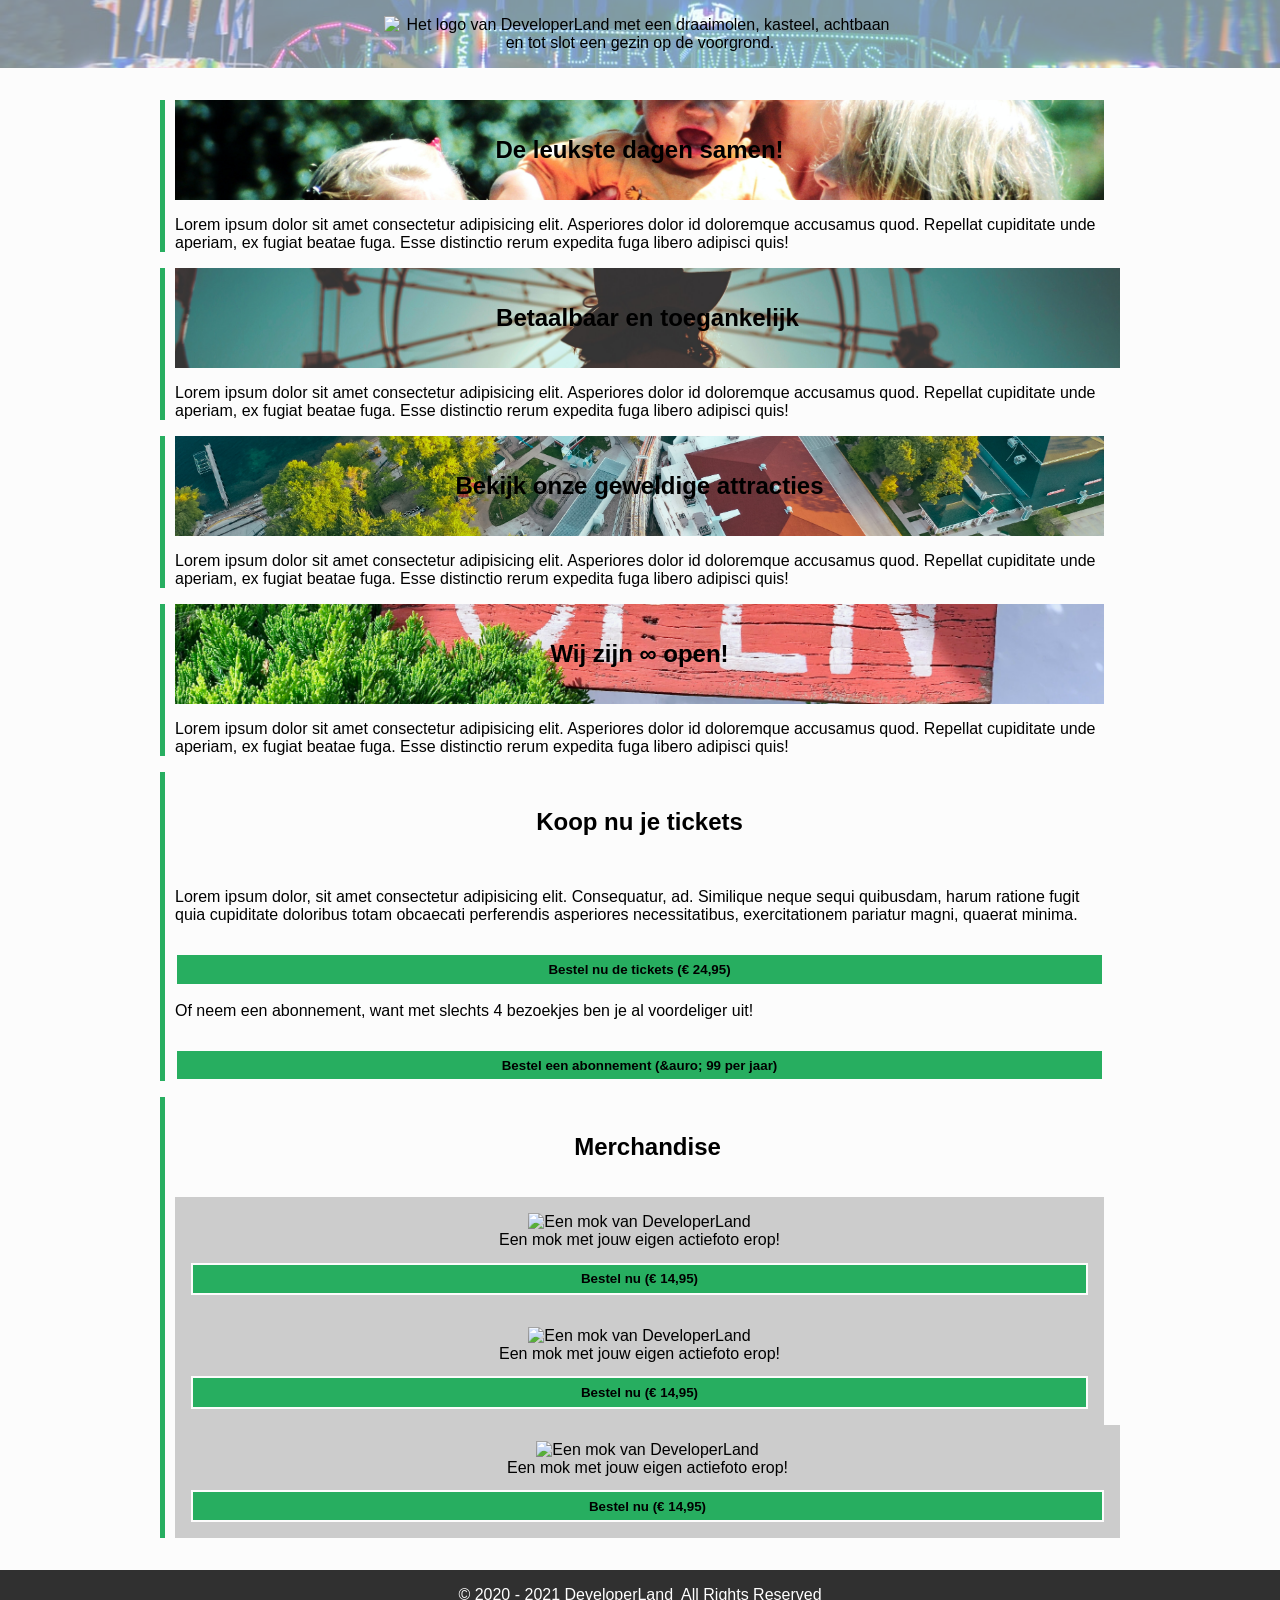
==== PARKWEBSITE/index.html @ 0a64721e "Initial commit" ====
<!DOCTYPE html>
<html lang="en">
<head>
  <meta charset="UTF-8">
  <meta name="viewport" content="width=device-width, initial-scale=1.0">
  <title>DeveloperLand - Het meest leerzame prepark voor het hele gezin!</title>

  <link rel="stylesheet" href="styles/main.css">
</head>
<body>
  <header>
    <div class="header-content">
      <div class="wrapper">
        <img src="logo-big-v3.png" alt="Het logo van DeveloperLand met een draaimolen, kasteel, achtbaan en tot slot een gezin op de voorgrond." class="logo hidden-on-sm">
        <h1 class="hidden-on-lg">DeveloperLand</h1>
      </div>
    </div>
  </header>
  <main>
    <div class="wrapper">
      <div class="row">
        <article>
          <h2 class="fun-for-family">De leukste dagen samen!</h2>
          <p>Lorem ipsum dolor sit amet consectetur adipisicing elit. Asperiores dolor id doloremque accusamus quod. Repellat cupiditate unde aperiam, ex fugiat beatae fuga. Esse distinctio rerum expedita fuga libero adipisci quis!</p>
        </article>
        <article>
          <h2 class="accessibility">Betaalbaar en toegankelijk</h2>
          <p>Lorem ipsum dolor sit amet consectetur adipisicing elit. Asperiores dolor id doloremque accusamus quod. Repellat cupiditate unde aperiam, ex fugiat beatae fuga. Esse distinctio rerum expedita fuga libero adipisci quis!</p>
        </article>
      </div>
      <article>
          <h2 class="rides">Bekijk onze geweldige attracties</h2>
          <p>Lorem ipsum dolor sit amet consectetur adipisicing elit. Asperiores dolor id doloremque accusamus quod. Repellat cupiditate unde aperiam, ex fugiat beatae fuga. Esse distinctio rerum expedita fuga libero adipisci quis!</p>
      </article>
      <article>
          <h2 class="open-forever">Wij zijn &#8734; open!</h2>
          <p>Lorem ipsum dolor sit amet consectetur adipisicing elit. Asperiores dolor id doloremque accusamus quod. Repellat cupiditate unde aperiam, ex fugiat beatae fuga. Esse distinctio rerum expedita fuga libero adipisci quis!</p>
      </article>
      <article class="emphasize">
        <h2>Koop nu je tickets</h2>
        <p>Lorem ipsum dolor, sit amet consectetur adipisicing elit. Consequatur, ad. Similique neque sequi quibusdam, harum ratione fugit quia cupiditate doloribus totam obcaecati perferendis asperiores necessitatibus, exercitationem pariatur magni, quaerat minima.</p>
        <p>
          <button>Bestel nu de tickets (&euro; 24,95)</button>
        </p>
        <p>
          Of neem een abonnement, want met slechts 4 bezoekjes ben je al voordeliger uit!
        </p>
        <p>
          <button>Bestel een abonnement (&auro; 99 per jaar)</button>
        </p>
      </article>
      <article>
        <h2>Merchandise</h2>
        <div class="row">
          <div class="product">
            <img src="merchandise/mok.JPG" alt="Een mok van DeveloperLand">
            <span>Een mok met jouw eigen actiefoto erop!</span>
            <a href="product.html"><button>Bestel nu (&euro; 14,95)</button></a>
          </div>
          <div class="product">
            <img src="merchandise/mok.JPG" alt="Een mok van DeveloperLand">
            <span>Een mok met jouw eigen actiefoto erop!</span>
            <a href="product.html"><button>Bestel nu (&euro; 14,95)</button></a>
          </div>
          <div class="product">
            <img src="merchandise/mok.JPG" alt="Een mok van DeveloperLand">
            <span>Een mok met jouw eigen actiefoto erop!</span>
            <a href="product.html"><button>Bestel nu (&euro; 14,95)</button></a>
          </div>
        </div>
      </article>
    </div>
  </main>
  <footer>
    <div class="wrapper">
      <div class="copyright">
        &copy; 2020 - 2021 DeveloperLand&nbsp;&nbsp;All Rights Reserved
      </div>
    </div>
  </footer>
</body>
</html>
---- PARKWEBSITE/styles/main.css ----
/*
  Afgesproken kleuren:

    * Lichte achtergrond: #FCFCFC
    * Medium achtergrond: #CCCCCC
    * Donkere achtergrond: #303030

    * Primaire kleur: #27AE60
    * Secundaire kleur: #2F80ED
*/

body, html{
  margin: 0;
  padding: 0;

  font-family: 'Segoe UI', Tahoma, Geneva, Verdana, sans-serif;
  background: #FCFCFC;
}

.wrapper{
  max-width: 960px;
  width: 100%;
  margin: 0 auto;
}

header{
  background: url('../images/park01.jpg');
  background-size: cover;
  background-position: center;
  background-color: #CCCCCC;
}

.header-content{
  padding: 1em;

  text-align: center;
  background-color: rgba(255, 255, 255, 0.5);

  /* Deze animatie wordt onder aan dit bestand gedefinieerd/aangemaakt */
  -webkit-animation: fadein 4s; /* Safari, Chrome and Opera > 12.1 */
  -moz-animation: fadein 4s; /* Firefox < 16 */
  -ms-animation: fadein 4s; /* Internet Explorer */
  -o-animation: fadein 4s; /* Opera < 12.1 */
  animation: fadein 4s;
}

.logo{
  margin: 0 auto;
  width: 512px;
}

h1{
  margin: 0;
  font-family: 'Heartbeat';
  color: #27AE60;
  text-shadow: 
    3px 3px 0 #FCFCFC,
    -1px -1px 0 #FCFCFC,  
    1px -1px 0 #FCFCFC,
    -1px 1px 0 #FCFCFC,
    1px 1px 0 #FCFCFC;
}

h2{
  border-left: 5px solid #27AE60;
  padding-left: 10px;
}

main{
  padding: 1em;
}

table{
  margin-top: 1em;
  width: 100%;
  border-collapse: collapse;
}

table th{
  text-align: start;
}

table thead, table tbody{
  border-bottom: 1px solid #303030;
}

table th.slim{
  width: 100px;
}

table tfoot{
  font-weight: bold;
}

article{
  border-left: 5px solid #27AE60;
  padding-left: 10px;
  margin: 1em 1em 1em 0;
}
article:last-of-type{
  margin-right: 0;
}

article h2{
  margin: 0;
  padding: 1.5em;
  border-left: none;
  background-position: center;
  background-size: cover;
  text-align: center;
}
article h2.fun-for-family{
  background-image: url('../images/family-fun-george-arthur-pflueger.jpg');
}
article h2.accessibility{
  background-image: url('../images/accessible-eunice-stahl.jpg');
}
article h2.rides{
  background-image: url('../images/drone-drew-dau.jpg');
}
article h2.open-forever{
  background-image: url('../images/open-james-lee.jpg');
}

.product{
  margin-right: 1em;
  padding: 1em;
  background: #CCCCCC;
  text-align: center;
}
.product:last-of-type{
  margin-right: 0;
}

.product span{
  display: block;
}
.product img{
  width: 100%;
  max-width: 250px;
  margin: 0 auto;
}

button{
  width: 100%;
  margin-top: 1em;
  padding: .5em;
  background: #27AE60;
  border: 2px solid #FCFCFC;
  color: #000000;
  font-weight: bold;
}

.payment-option{
  height: 64px;
}

.sidy-by-side{
}

.description{
  flex: 1;
}

footer{
  padding: 1em;
  background: #303030;
  color: #ffffff;
}

.copyright{
  text-align: center;
}

.hidden-on-lg{
  display: none;
}
.hidden-on-sm{
  display: block;
}

/* 
  ##Device = Most of the Smartphones Mobiles (Portrait)
  ##Screen = B/w 320px to 479px
  Bron: https://gist.github.com/gokulkrishh/242e68d1ee94ad05f488
*/

@media (max-width: 480px) {

}

/* 
  ##Device = Tablets, Ipads (portrait)
  ##Screen = B/w 768px to 1024px
*/

@media (max-width: 1024px) {
  .logo{
    margin: 0 auto;
    width: 256px;
  }

  .row{
    flex-direction: column;
  }
  .sidy-by-side{
    flex-direction: column;
    align-items: center;
  }
}

/*
  help! Het lettertype wordt om een of andere reden niet goed geladen... Misschien heeft het iets met het pad naar de fonts te maken?
*/
@font-face {
  font-family: 'Heartbeat';
  src:  url('fonts/heartbeat.eot') format('eot'),
        url('fonts/heartbeat.otf') format('otf'),
        url('fonts/heartbeat.woff') format('woff'),
        url('fonts/heartbeat.svg') format('svg'),
        url('fonts/heartbeat.ttf') format('ttf');
}

/*
  Animations for fading in logo on page load
*/
@keyframes fadein {
from { opacity: 0; }
to   { opacity: 1; }
}

/* Firefox < 16 */
@-moz-keyframes fadein {
from { opacity: 0; }
to   { opacity: 1; }
}

/* Safari, Chrome and Opera > 12.1 */
@-webkit-keyframes fadein {
from { opacity: 0; }
to   { opacity: 1; }
}

/* Internet Explorer */
@-ms-keyframes fadein {
from { opacity: 0; }
to   { opacity: 1; }
}

/* Opera < 12.1 */
@-o-keyframes fadein {
from { opacity: 0; }
to   { opacity: 1; }
}
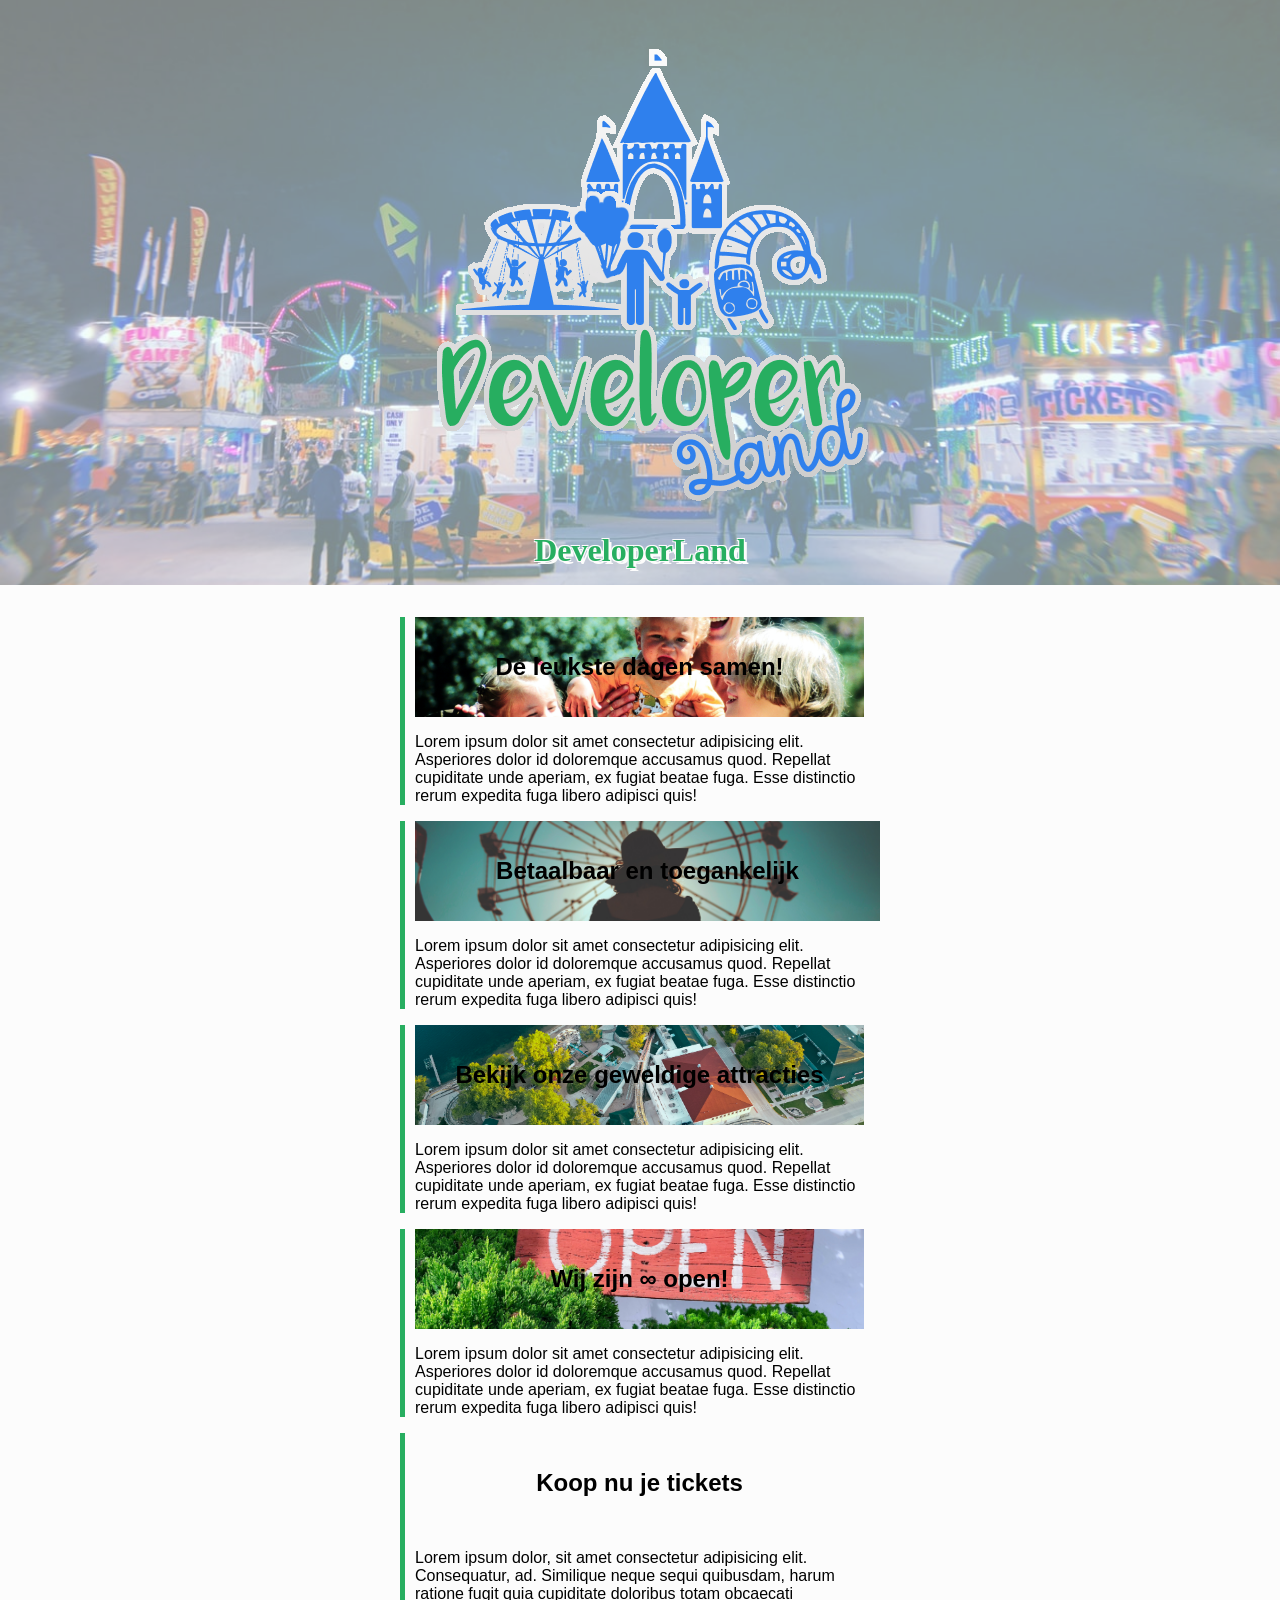
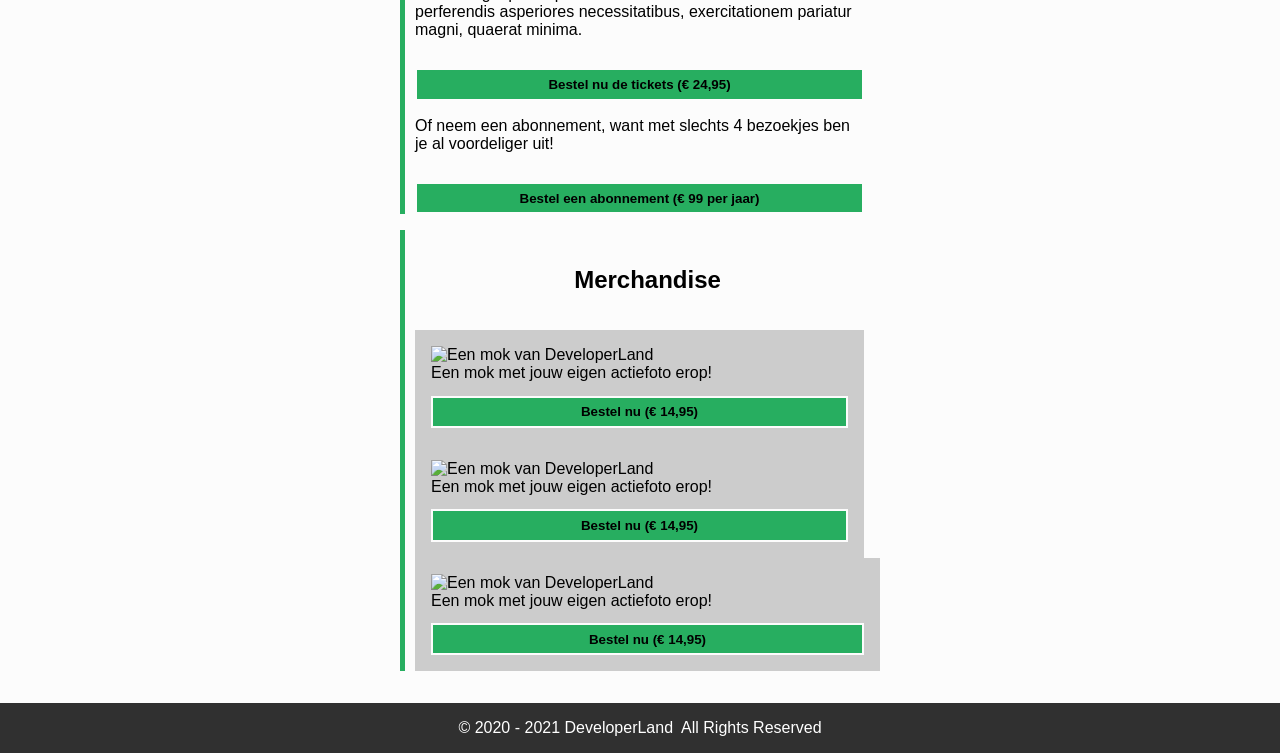
==== commit 99eaec00: "8 Het is moeilijk te zien dat je kan klikken op de knoppen, omdat de muis niet verandert als je erov" ====
--- a/PARKWEBSITE/index.html
+++ b/PARKWEBSITE/index.html
@@ -11,7 +11,7 @@
   <header>
     <div class="header-content">
       <div class="wrapper">
-        <img src="logo-big-v3.png" alt="Het logo van DeveloperLand met een draaimolen, kasteel, achtbaan en tot slot een gezin op de voorgrond." class="logo hidden-on-sm">
+        <img src="images/logo-big-v3.png" alt="Het logo van DeveloperLand met een draaimolen, kasteel, achtbaan en tot slot een gezin op de voorgrond." class="logo hidden-on-sm">
         <h1 class="hidden-on-lg">DeveloperLand</h1>
       </div>
     </div>
@@ -46,7 +46,7 @@
           Of neem een abonnement, want met slechts 4 bezoekjes ben je al voordeliger uit!
         </p>
         <p>
-          <button>Bestel een abonnement (&auro; 99 per jaar)</button>
+          <button>Bestel een abonnement (&euro; 99 per jaar)</button>
         </p>
       </article>
       <article>
@@ -68,6 +68,7 @@
             <a href="product.html"><button>Bestel nu (&euro; 14,95)</button></a>
           </div>
         </div>
+        
       </article>
     </div>
   </main>
--- a/PARKWEBSITE/styles/main.css
+++ b/PARKWEBSITE/styles/main.css
@@ -18,7 +18,7 @@
 }
 
 .wrapper{
-  max-width: 960px;
+  max-width: 480px;
   width: 100%;
   margin: 0 auto;
 }
@@ -122,12 +122,12 @@
   background-image: url('../images/open-james-lee.jpg');
 }
 
-.product{
-  margin-right: 1em;
-  padding: 1em;
-  background: #CCCCCC;
-  text-align: center;
-}
+.product {
+    margin-right: 1em;
+    padding: 1em;
+    background: #CCCCCC;
+}
+
 .product:last-of-type{
   margin-right: 0;
 }
@@ -149,6 +149,7 @@
   border: 2px solid #FCFCFC;
   color: #000000;
   font-weight: bold;
+  cursor: pointer;
 }
 
 .payment-option{
@@ -173,10 +174,10 @@
 }
 
 .hidden-on-lg{
-  display: none;
+ 
 }
 .hidden-on-sm{
-  display: block;
+
 }
 
 /* 
@@ -200,13 +201,18 @@
     width: 256px;
   }
 
-  .row{
-    flex-direction: column;
+  .row {
+    display: flex;
+    flex-wrap: wrap;
+    gap: 1em;
+    justify-content: center; /* Zet de items netjes in het midden */
   }
-  .sidy-by-side{
+  .side-by-side {
+    display: flex;
     flex-direction: column;
     align-items: center;
   }
+  
 }
 
 /*
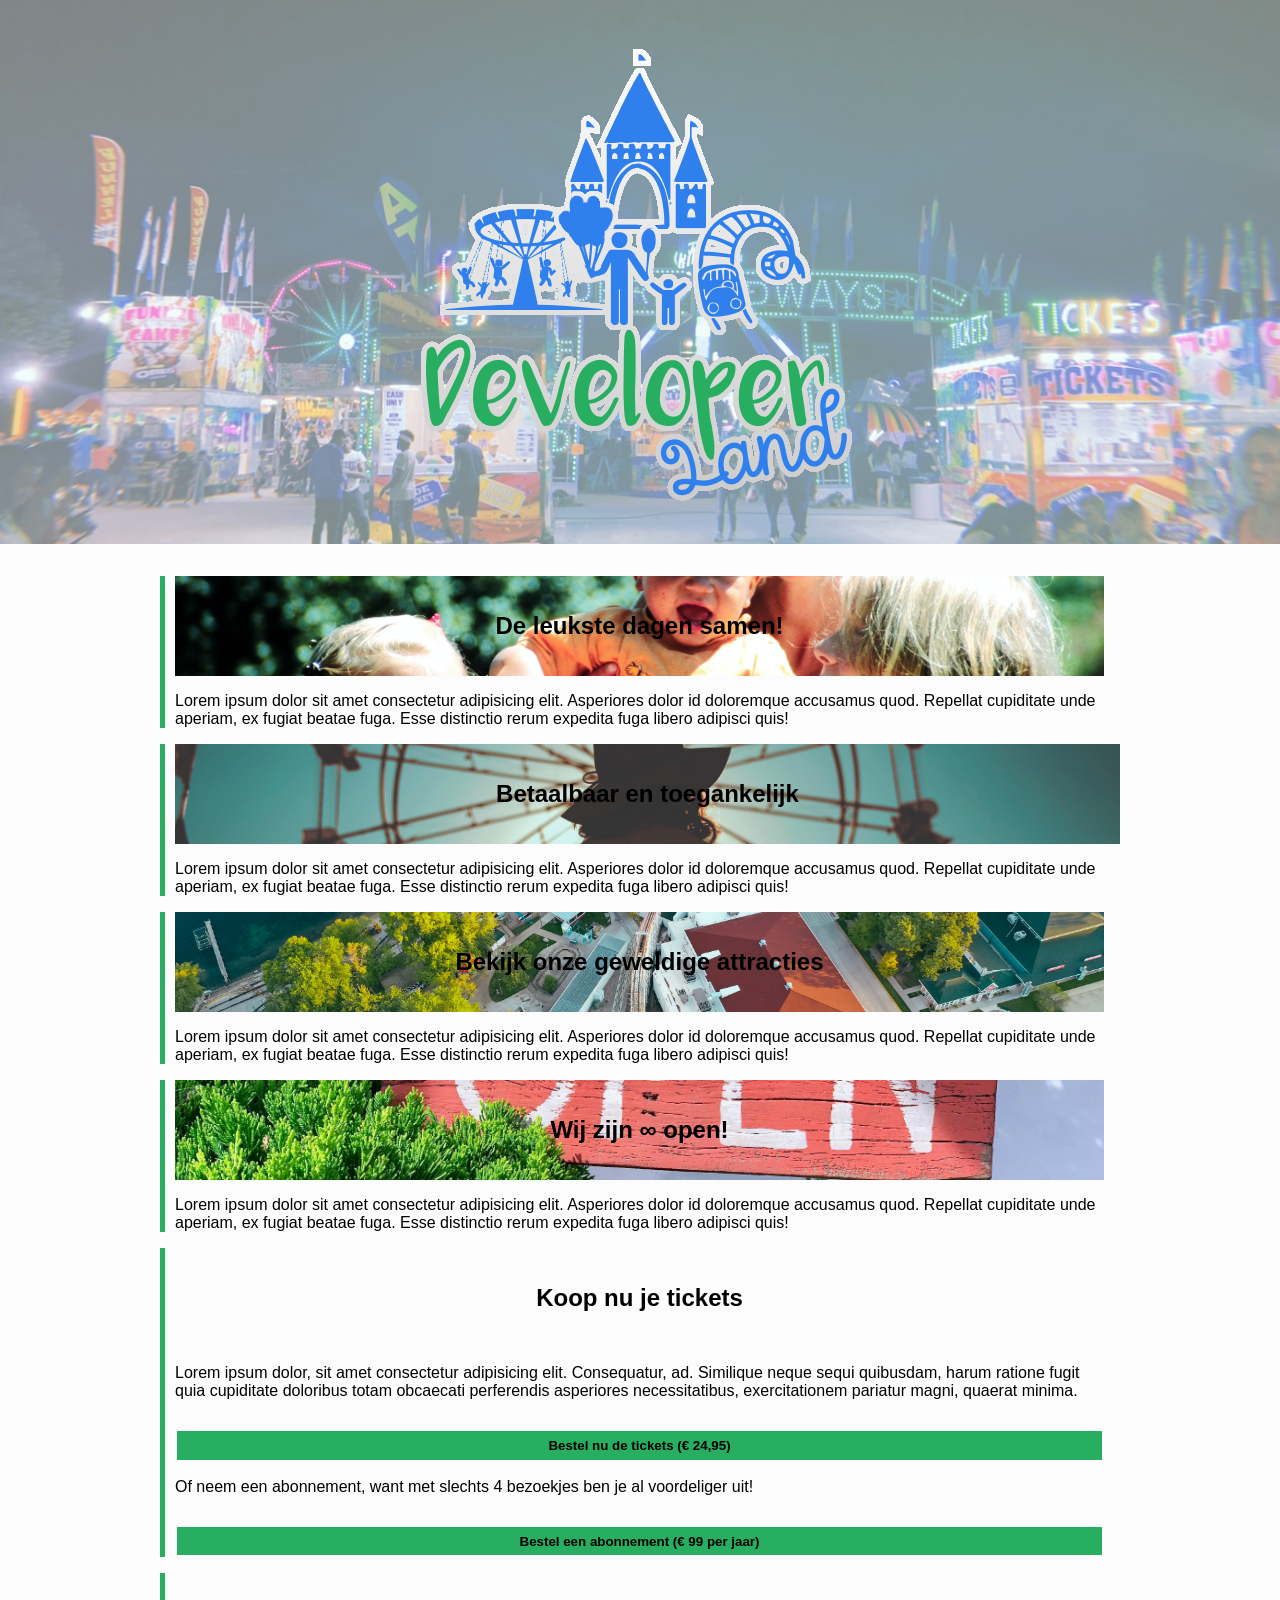
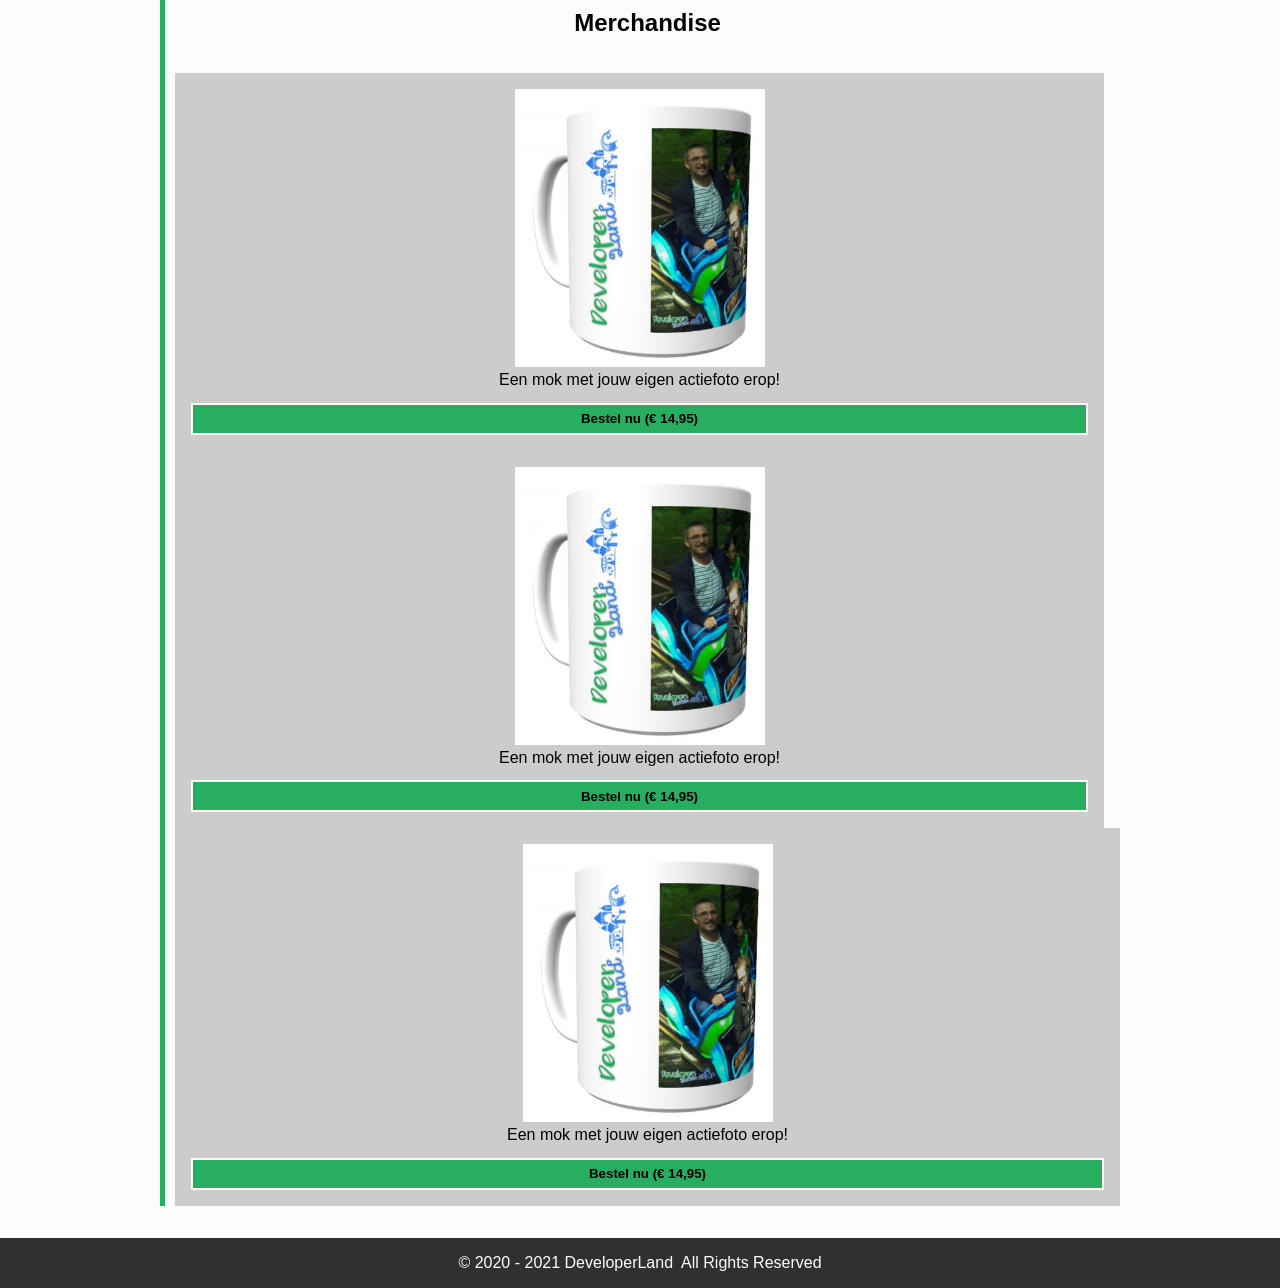
==== commit e5c85973: "ticket 10 10	Het web font lettertype wordt om een of andere reden niet goed geladen... Misschien hee" ====
--- a/PARKWEBSITE/index.html
+++ b/PARKWEBSITE/index.html
@@ -53,17 +53,17 @@
         <h2>Merchandise</h2>
         <div class="row">
           <div class="product">
-            <img src="merchandise/mok.JPG" alt="Een mok van DeveloperLand">
+            <img src="images/merchandise/mok.JPG" alt="Een mok van DeveloperLand">
             <span>Een mok met jouw eigen actiefoto erop!</span>
             <a href="product.html"><button>Bestel nu (&euro; 14,95)</button></a>
           </div>
           <div class="product">
-            <img src="merchandise/mok.JPG" alt="Een mok van DeveloperLand">
+            <img src="images/merchandise/mok.JPG" alt="Een mok van DeveloperLand">
             <span>Een mok met jouw eigen actiefoto erop!</span>
             <a href="product.html"><button>Bestel nu (&euro; 14,95)</button></a>
           </div>
           <div class="product">
-            <img src="merchandise/mok.JPG" alt="Een mok van DeveloperLand">
+            <img src="images/merchandise/mok.JPG" alt="Een mok van DeveloperLand">
             <span>Een mok met jouw eigen actiefoto erop!</span>
             <a href="product.html"><button>Bestel nu (&euro; 14,95)</button></a>
           </div>
--- a/PARKWEBSITE/styles/main.css
+++ b/PARKWEBSITE/styles/main.css
@@ -13,12 +13,12 @@
   margin: 0;
   padding: 0;
 
-  font-family: 'Segoe UI', Tahoma, Geneva, Verdana, sans-serif;
+  font-family: 'Segoe UI', Tahoma, Geneva, Verdana, sans-serif,'Heartbeat';
   background: #FCFCFC;
 }
 
 .wrapper{
-  max-width: 480px;
+  max-width: 960px;
   width: 100%;
   margin: 0 auto;
 }
@@ -122,12 +122,13 @@
   background-image: url('../images/open-james-lee.jpg');
 }
 
-.product {
-    margin-right: 1em;
-    padding: 1em;
-    background: #CCCCCC;
-}
-
+.product{
+  margin-right: 1em;
+  padding: 1em;
+  background: #CCCCCC;
+  text-align: center;
+  
+}
 .product:last-of-type{
   margin-right: 0;
 }
@@ -149,7 +150,6 @@
   border: 2px solid #FCFCFC;
   color: #000000;
   font-weight: bold;
-  cursor: pointer;
 }
 
 .payment-option{
@@ -174,10 +174,10 @@
 }
 
 .hidden-on-lg{
- 
+  display: none;
 }
 .hidden-on-sm{
-
+  display: block;
 }
 
 /* 
@@ -187,7 +187,13 @@
 */
 
 @media (max-width: 480px) {
-
+  .hidden-on-sm {
+    display: block;  /* Toon het kleine logo */
+  }
+
+  .hidden-on-lg {
+    display: none;   /* Verberg het grote logo */
+  }
 }
 
 /* 
@@ -201,18 +207,20 @@
     width: 256px;
   }
 
-  .row {
-    display: flex;
-    flex-wrap: wrap;
-    gap: 1em;
-    justify-content: center; /* Zet de items netjes in het midden */
-  }
-  .side-by-side {
-    display: flex;
+  .row{
+    flex-direction: column;
+  }
+  .sidy-by-side{
     flex-direction: column;
     align-items: center;
   }
-  
+  .hidden-on-sm {
+    display: none;   /* Verberg het kleine logo */
+  }
+
+  .hidden-on-lg {
+    display: block;  /* Toon het grote logo */
+  }
 }
 
 /*
@@ -220,12 +228,13 @@
 */
 @font-face {
   font-family: 'Heartbeat';
-  src:  url('fonts/heartbeat.eot') format('eot'),
-        url('fonts/heartbeat.otf') format('otf'),
-        url('fonts/heartbeat.woff') format('woff'),
-        url('fonts/heartbeat.svg') format('svg'),
-        url('fonts/heartbeat.ttf') format('ttf');
-}
+  src:  url('../fonts/heartbeat.eot') format('eot'),
+        url('../fonts/heartbeat.otf') format('otf'),
+        url('../fonts/heartbeat.woff') format('woff'),
+        url('../fonts/heartbeat.svg') format('svg'),
+        url('../fonts/heartbeat.ttf') format('ttf');
+}
+
 
 /*
   Animations for fading in logo on page load
